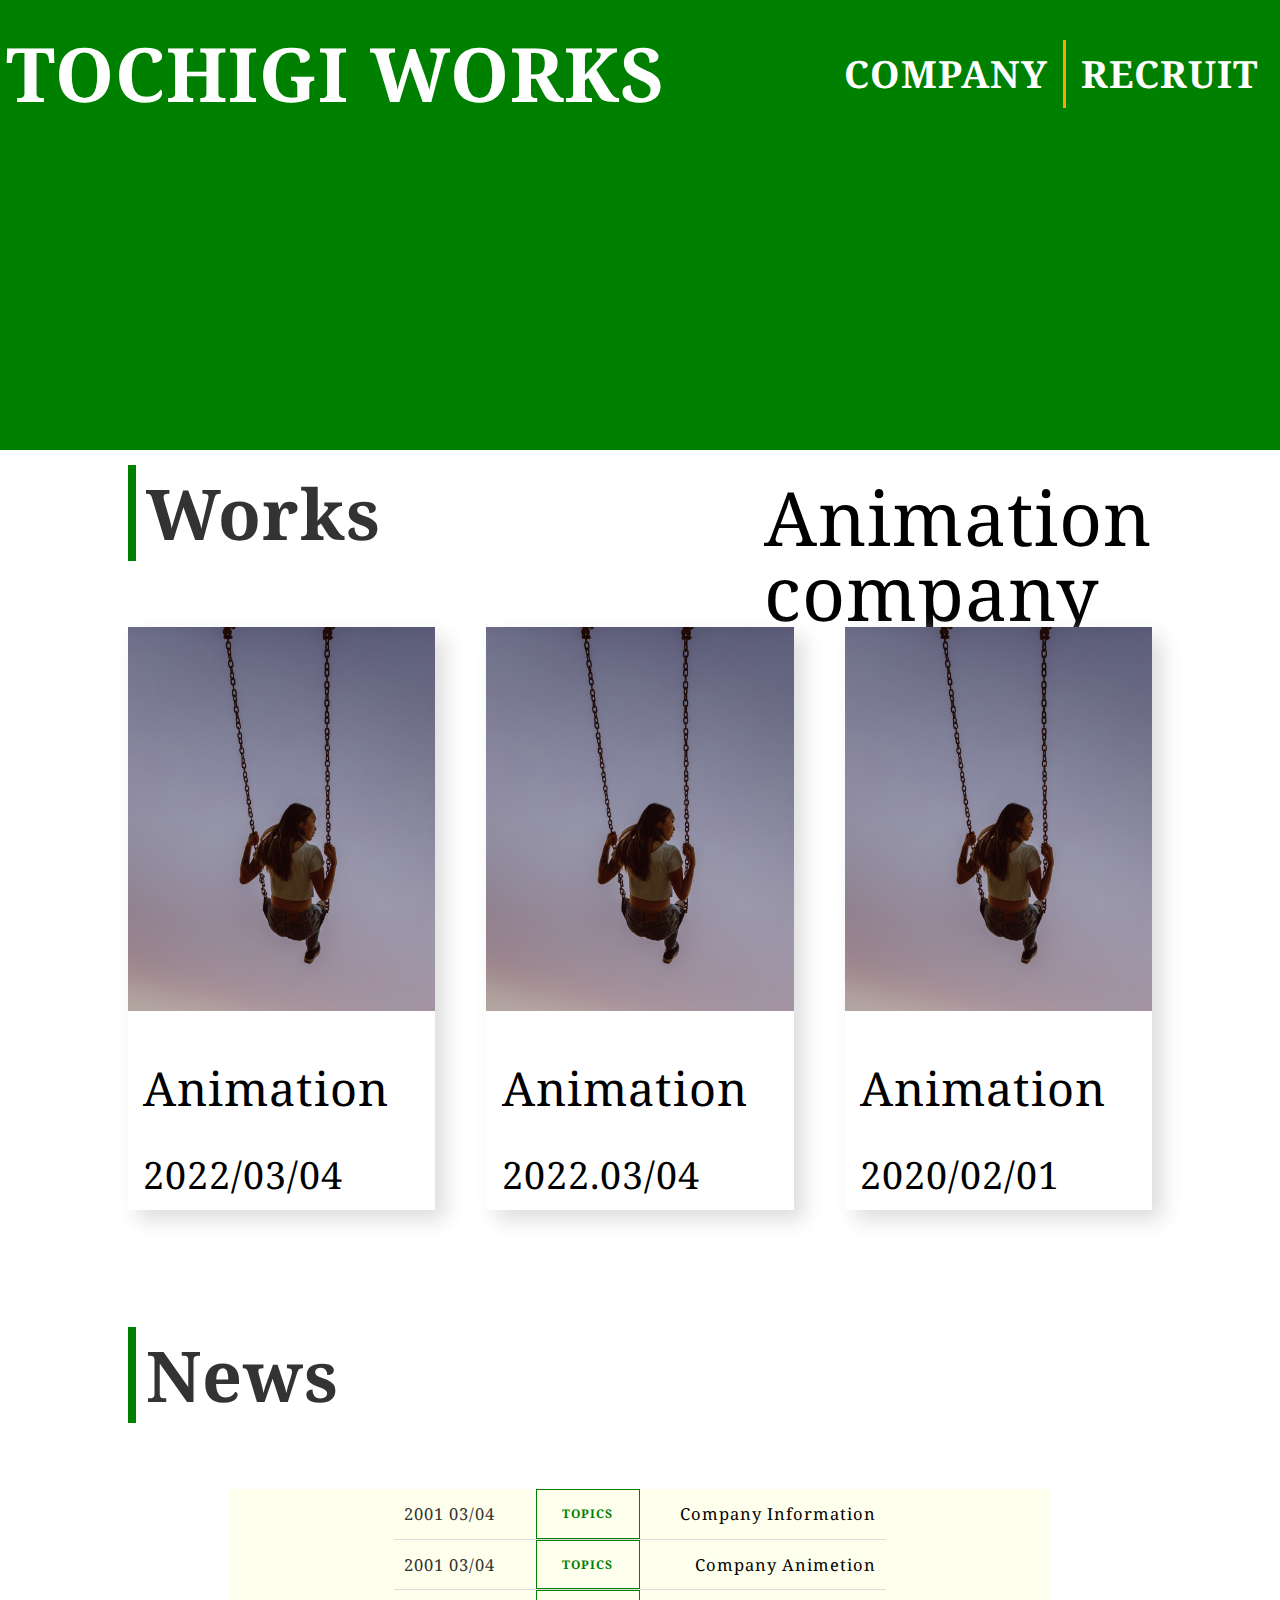
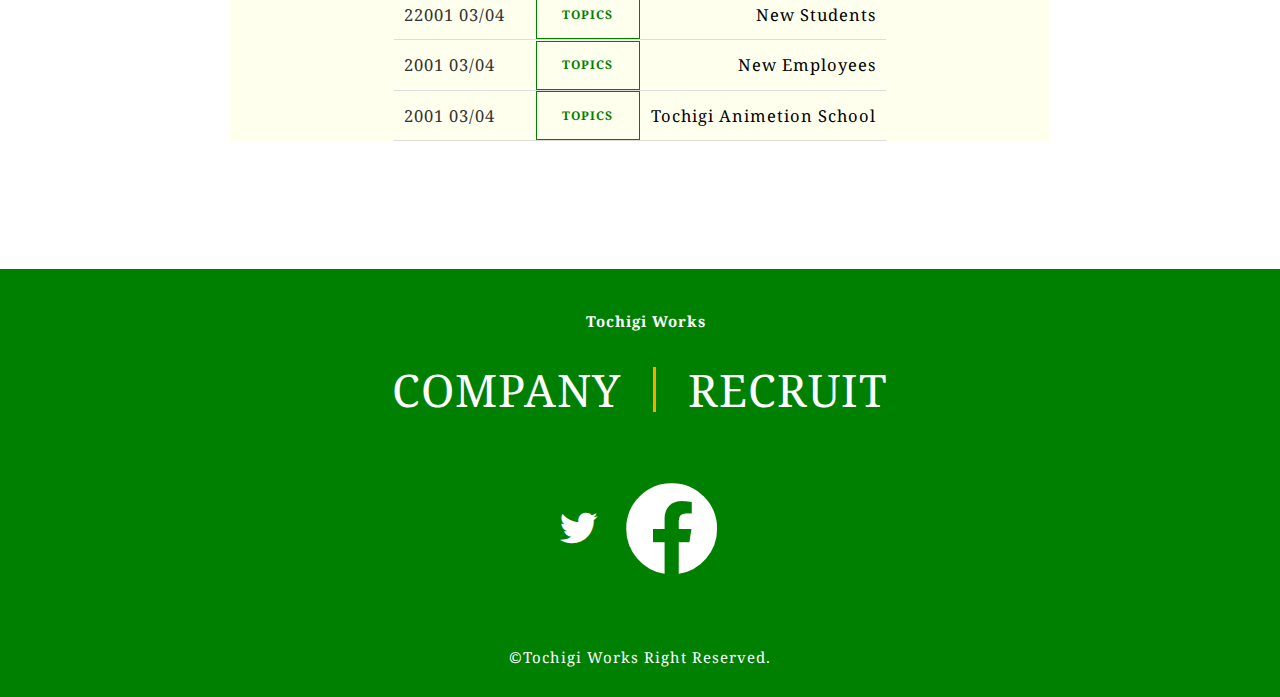
==== HP3]/index.html @ cfedeef0 "first-commit" ====
<!DOCTYPE html>
<html>
  <head>
    <meta charset="UTF-8">
    <title>プログラミング教材「WithCode」</title>
    <meta name="description" content="「人生をコードと共に」というビジョンを達成するべく、皆さんのプログラミング学習をサポートします。">
    <meta name="keywords" content="IT,プログラミング,コミュニティ">
    <meta name="viewport" content="width=device-width, initial-scale=1.0">
    <meta property="og:title" content="プログラミング教材「WithCode」">
    <meta property="og:type" content="article">
    <meta property="og:url" content="https://withcode-plus.tech">
    <meta property="og:image" content="img/logo.png">
    <meta property="og:description" content="「人生をコードと共に」というビジョンを達成するべく、皆さんのプログラミング学習をサポートします。">
    <meta property="og:site_name" content="プログラミング教材">
    <link rel="icon" href="favicon.ico">
    <link rel="apple-touch-icon" sizes="180×180" href="img/logo.png">
    <link rel="stylesheet" type="text/css" href="css/reset.css">
    <link rel="stylesheet" type="text/css" href="css/common1.css">
    <link rel="stylesheet" type="text/css" href="css/index.css">
    <link rel="preconnect" href="https://fonts.gstatic.com">
    <link href="https://fonts.googleapis.com/css2?family=Noto+Serif:ital,wght@0,400;0,700;1,400;1,700&display=swap"
      rel="stylesheet">
      <link rel="stylesheet" href="https://cdnjs.cloudflare.com/ajax/libs/font-awesome/5.11.2/css/all.css">
  </head>
  <body>
    <header>
      <div class="header_inner">
        <div class="header_logo">
          <h1>TOCHIGI WORKS</h1>
          </div>
        <nav class="header_nav">
          <ul>
            <li><a href="html/company.html">COMPANY</a></li>
            <li><a href="html/recruit.html">RECRUIT</a></li>
          </ul>
        </nav>
        <div class="header_sub">
          <p>Animation<br>company</p>
        </div>
      </div>
      <div class="drawer"></div>
    </header>
    <main>
<section class="works section">
  <div class="inner">
    <h2 class="section_ttl"><small></small>Works</h2>
    <div class="works_all">
      <ul class="works_list">
        <li class="works_item">
          <a href="works.html">
            <div class="works_img">
              <img src="img/pexels-jasmin-chew-8373866.jpg" alt="ニュース画像">
            </div>
            <div class="works_txt">
              <p class="works_ttl">Animation</p>
              <p class="works_date">2022/03/04</p>
            </div>
          </a>
        </li>
        <li class="works_item">
          <a href="works.html">
            <div class="works_img">
              <img src="img/pexels-jasmin-chew-8373866.jpg" alt="ニュース画像">
            </div>
            <div class="works_txt">
              <p class="works_ttl">Animation</p>
              <p class="works_date">2022.03/04</p>
            </div>
          </a>
        </li>
        <li class="works_item">
          <a href="works.html">
            <div class="works_img">
              <img src="img/pexels-jasmin-chew-8373866.jpg" alt="ニュース画像">
            </div>
            <div class="works_txt">
              <p class="works_ttl">Animation</p>
              <p class="works_date">2020/02/01</p>
            </div>
          </a>
        </li>
      </ul>
    </div>
  </div>
</section>
      <section class="news section">
      <div class="inner">
          <h2 class="section_ttl"><small></small>News</h2>
        <div class="news_all">
          <div class="news_wrapper">
            <ul class="news_list">
              <li class="news_item">
                <span class="news_date">2001 03/04</span>
                <p class="news_category">TOPICS</p>
                <a href="#" class="news_ttl">Company Information</a>
              </li>
              <li class="news_item">
                <span class="news_date">2001 03/04</span>
                <p class="news_category">TOPICS</p>
                <a href="#" class="news_ttl">Company Animetion</a>
              </li>
              <li class="news_item">
                <span class="news_date">22001 03/04</span>
                <p class="news_category">TOPICS</p>
                <a href="#" class="news_ttl">New Students</a>
              </li>
              <li class="news_item">
                <span class="news_date">2001 03/04</span>
                <p class="news_category">TOPICS</p>
                <a href="#" class="news_ttl">New Employees</a>
              </li>
              <li class="news_item">
                <span class="news_date">2001 03/04</span>
                <p class="news_category">TOPICS</p>
                <a href="#" class="news_ttl">Tochigi Animetion School</a>
              </li>

            </ul>
          </div>
        </div>
        </div>
        </section>
    </main>
    <footer>
      <div class="footer_logo">
        <h2>Tochigi Works</h2>
      </div>
      <ul class="footer_list">
        <li class="footer_item">
          <a href="html/company.html">COMPANY</a>
        </li>
        <li class="footer_item">
          <a href="html/recruit.html">RECRUIT</a>
        </li>
      </ul>
      <ul class="footer_sns">
        <li class="sns_icon1">
          <a href="#"><i class="fab fa-twitter"></i></a>
        </li>
        <li class="sns_icon2">
          <a href="#"><i class="fab fa-facebook"></i></a>
        </li>
      </ul>
      <small class="footer_txt">©Tochigi Works Right Reserved.</small>
    </footer>
  </body>
</html>
---- HP3]/css/common1.css ----
@charset "UTF-8";

body {
  font-size: 15px;
  font-family: "Noto Serif", serif;
  line-height: 1.8;
  letter-spacing: 1px;
  word-break: break-all;
  color: #333;
}

a {
  text-decoration: none;
  color: #333;
}

li {
  list-style: none;
}
header {
  background-color: green;

  height: 30em;
}

.header_inner {
  display: flex;
  justify-content: space-between;
  align-items: center;
  padding: 0.5%; /* 変更 */
}

.header_logo {
  width: 40%;
  color: white;
  font-size: 5em;
  white-space: nowrap;
}

.header_nav {
  width: 70%;
}

.header_nav ul {
  display: flex;
  justify-content: flex-end;
  align-items: center;
  padding-left: 20%;
}

.header_nav ul li {
  text-align: center;
  font-size: 1em;
  font-weight: bold;
  padding: 0 2.5%; /* 変更 */
  border-right: solid 3px orange; /* 追加 */
}

.header_nav ul li:last-child /* 追加 */ {
  border-right: none; /* 追加 */
}

.header_nav ul li a /* 追加 */ {
  color: #fff; /* 追加 */
}

.header_nav ul li a:hover /* 追加 */ {
  color: orange; /* 追加 */
  opacity: 0.8; /* 追加 */
}
.header_sub {
  position: absolute;
  bottom: 30%;
  right: 10%;
}
.header_sub p {
  font-size: 5em;
  line-height: 1;
  color: black;
}
header .drawer {
  visibility: hidden;
}
.section {
  position: relative;
}
.inner {
  width: 80%;
  margin: 0 auto;
}

.intro {
  width: 40%;
}
.section_ttl {
  margin-bottom: 5%;
  font-size: 70px;
}

.section_ttl small {
  border-left: solid 8px green;
  padding-right: 10px;
}

.intro_txt {
  font-size: 1em;
}
.service_list {
  display: flex;
  flex-wrap: wrap;
  justify-content: space-between;
}

.service_item {
  position: relative;
  width: 47.5%;
  height: 47.5%;
  overflow: hidden;
  box-shadow: 10px 10px 20px #ddd;
  margin: 10% 0;
}

.service_item._service2 {
  bottom: 15em;
}

.service_item._service3 {
  bottom: 7.5em;
  margin-bottom: 0;
}

.service_item._service4 {
  bottom: 22.5em;
  margin-bottom: 0;
}
.service_img {
  position: relative;
  width: 100%;
  height: 35em;
  z-index: -1;
}

.service_img::after {
  content: "";
  position: absolute;
  width: 80%;
  height: 40em;
  background: #ffffff;
  transform: rotate(13deg);
  left: 45%;
  top: -2.5%;
}

.service_img._service {
  background: url(../img/service.png) no-repeat center;
  background-size: cover;
}
.service_inner_txt {
  position: absolute;
  top: 50%;
  left: 55%;
  transform: translate(-10%, -50%);
}
.service_sub_ttl {
  font-size: 1.2em;
}

.service_ttl {
  display: inline;
  font-size: 1.75em;
  font-weight: 700;
  background: linear-gradient(transparent 80%, green);
}
.btn {
  width: 25%;
  margin: 0 auto;
  line-height: 4;
}

.btn a {
  display: block;
  width: 100%;
  height: 100%;
  background: #000;
  text-align: center;
  color: #ffffff;
  font-size: 1.25em;
  font-weight: 700;
  border-radius: 60px;
}
footer {
  margin-top: 10%;
  padding: 3% 0 2%;
  background-color: green;
  color: #fff;
}
.footer_logo {
  width: 17.5%;
  height: auto;
  margin: 0 auto;
  margin-bottom: 2.5%;
  white-space: nowrap;
}
.footer_logo h2 {
  font-size: 1em;
  text-align: center;
  padding-left: 12px;
}

.footer_logo a {
  display: block;
}

.footer_logo img {
  width: 100%;
}
.footer_list {
  display: flex;
  justify-content: center;
  margin-bottom: 2.5%;
}

.footer_item {
  padding-right: 2.5%;
  margin-right: 2.5%;
  border-right: solid 3px orange;
  font-size: 1.2em;
  line-height: 1;
}

.footer_item:last-child {
  padding-right: 0;
  margin-right: 0;
  border-right: none;
}

.footer_item a {
  color: #fff;
}

.footer_item a:hover {
  color: orange;
}
.footer_sns {
  margin-bottom: 2.5%;
  display: flex;
  justify-content: center;
  align-items: center;
}

.footer_sns .sns_icon1 {
  margin-right: 2%;
}

.footer_sns .sns_icon1,
.sns_icon2 {
  transition: 0.2s;
}

.footer_sns .sns_icon1:hover,
.sns_icon2:hover {
  transition: 0.2s;
  transform: translateY(-5px);
}

.footer_sns .sns_icon1 a,
.sns_icon2,
a {
  color: #fff;
  font-size: 2.5em;
}
.footer_txt {
  display: block;
  text-align: center;
}
@media screen and (max-width: 1024px) {
  .section {
    margin: 25% 0;
  }
  .inner {
    width: 90%;
  }
  .intro {
    width: 100%;
  }
  header .drawer {
    visibility: visible;
    width: 24px;
    position: absolute;
    top: 15px;
    right: 15px;
    border-top: solid 4px #fff;
    cursor: pointer;
    z-index: 100;
  }

  header .drawer::before,
  header .drawer::after {
    content: "";
    display: block;
    width: 24px;
    background: #fff;
    height: 4px;
    position: absolute;
    top: 0;
    right: 0;
    transition: all 0.5s;
  }

  header .drawer::before {
    top: 6px;
  }

  header .drawer::after {
    top: 15px;
  }
  header .header_nav {
    position: fixed;
    display: none;
    width: 100%;
    height: 100%;
    top: 0;
    left: 0;
    z-index: 50;
    background: #000;
  }

  header .header_nav ul {
    display: block;
    margin: 25% 0;
  }

  header .header_nav ul li {
    margin: 5% auto;
    border-right: unset;
  }

  header .header_nav ul li a {
    line-height: 3;
    font-size: 1.75em;
  }
  body.nav-open header .drawer {
    border-top: 0;
  }

  body.nav-open header .drawer::before {
    top: 9px;
    transform: rotate(-45deg);
  }

  body.nav-open header .drawer::after {
    top: 9px;
    transform: rotate(45deg);
  }
}
---- HP3]/css/index.css ----
.works .section_ttl {
  margin-bottom: 5%;
  font-size: 70px;
}

.works_list {
  display: flex;
  justify-content: space-between;
  flex-wrap: wrap; /* 追加 */
}

.works_item {
  width: 30%;
  height: auto;
  margin-bottom: 10%;
  box-shadow: 10px 10px 20px #ddd;
  cursor: pointer;
  transition: all 0.3s ease-in-out 0s;
}

.works_item:hover {
  transition: all 0.3s ease-in-out 0s;
  transform: scale(0.95);
  opacity: 0.8;
}

.works_img img {
  width: 100%;
  height: 100%;
}

.works_txt {
  padding: 0 5%;
}

.works_ttl {
  margin: 12.5% 0;
  font-size: 1.25em;
  line-height: 1;
  color: black;
}

.works_date {
  position: relative;
  font-size: 1em;
  line-height: 1.5;
  margin-bottom: 2.5%;
  color: black;
}
.news_all {
  width: 100%;
  display: flex;
  justify-content: space-around;
  align-items: baseline;
}
.news_wrapper {
  width: 80%;
  background-color: #ffe;
}
.news_list {
  width: 60%;
  margin: 0 auto;
}
.news_item {
  display: flex;
  justify-content: space-between;
  align-items: center;
  border-bottom: 1px solid #ddd;
  padding: 2%;
}
.news_date {
  font-size: 1.1em;
}
.news_category {
  position: absolute;
  right: 50%;
  font-weight: bold;
  padding: 1% 2%;
  border: 1px solid green;
  font-size: 0.8em;
  color: green;
}
.news_ttl {
  font-size: 1.1em;
  color: black;
}
.news_ttl:hovor {
  border-bottom: 1px solid green;
}
.news_side_wrapper {
  width: 20%;
}
.news_side_inner p {
  font-size: 1.3em;
  font-weight: bold;
}
.news_side_list {
  margin: 10% 0;
}
.news_side_item {
  position: relative;
  margin: 5% 0;
  padding: 0 5%;
}

.news_side_item::before {
  content: "";
  position: absolute;
  top: 10px;
  left: 0;
  border-style: solid;
  border-width: 3px;
}

@media screen and (max-width: 1024px) {
  .news_item {
    width: 100%;
  }
}
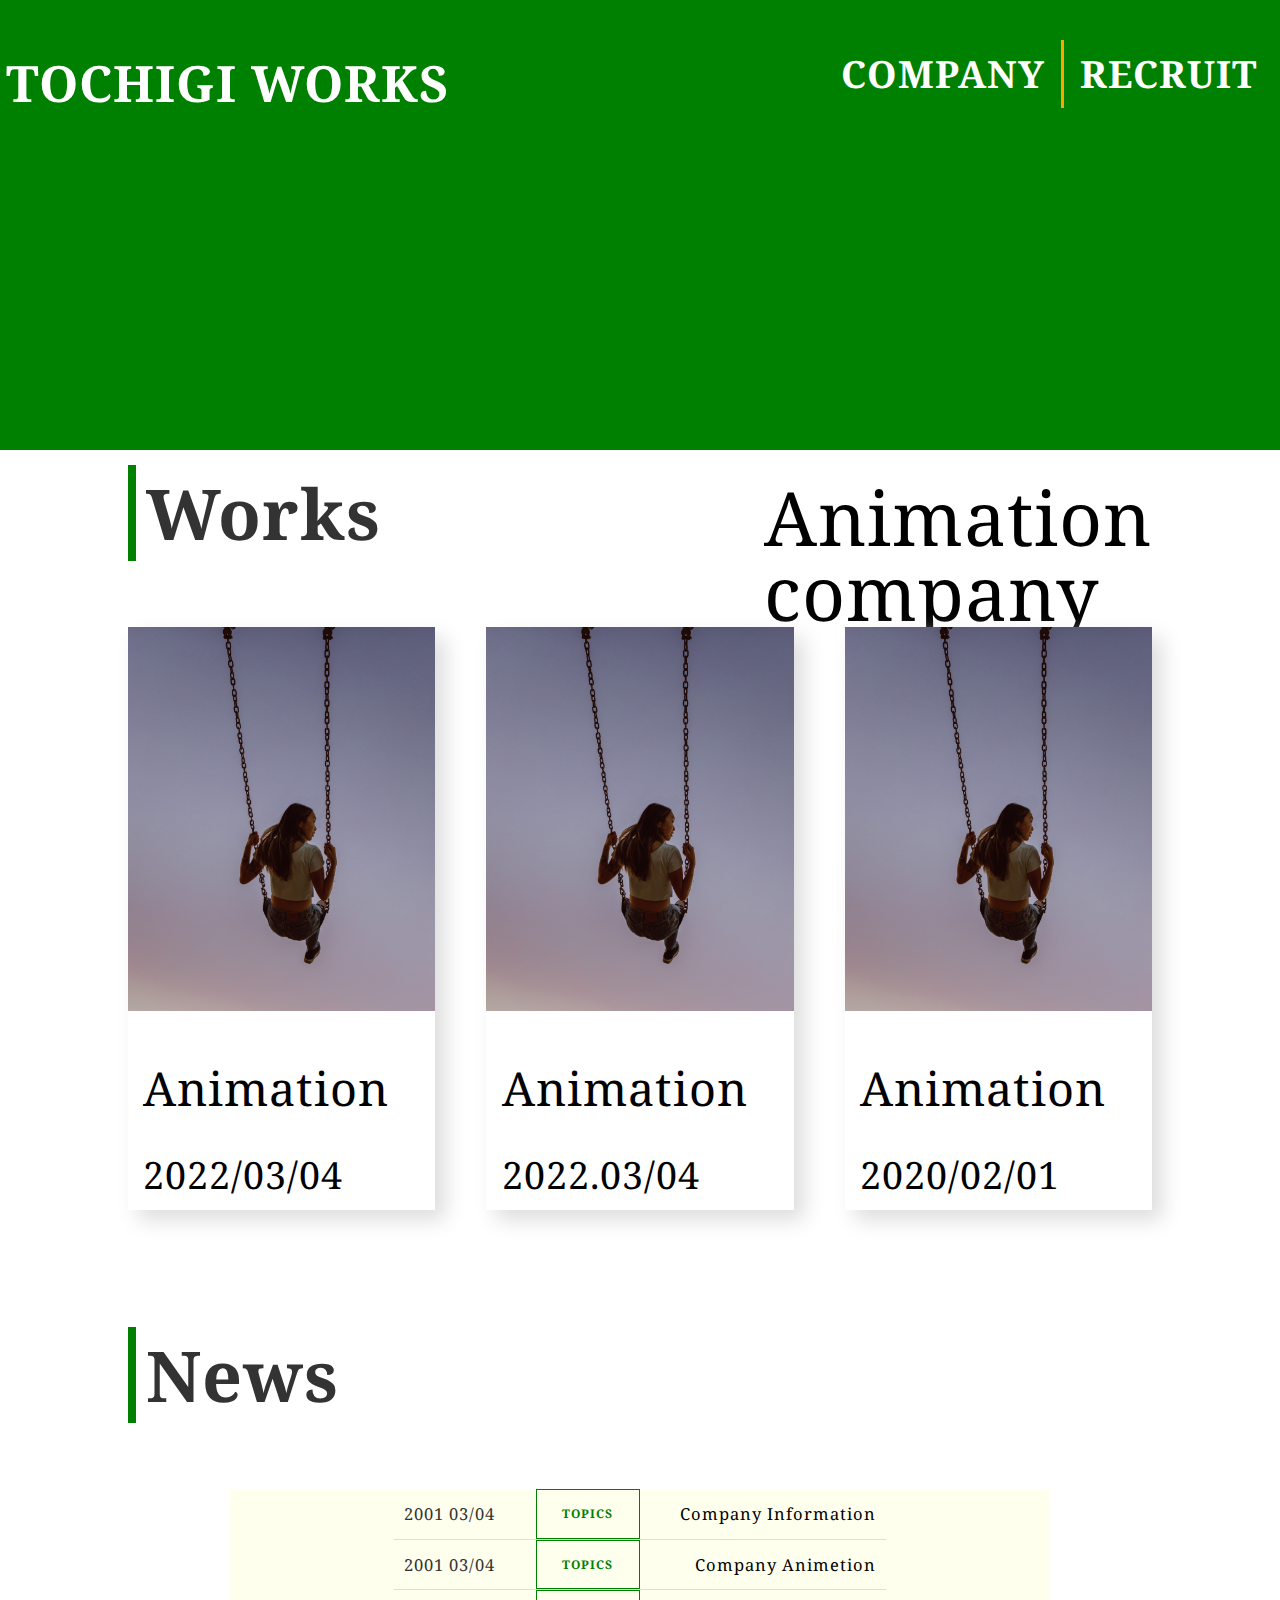
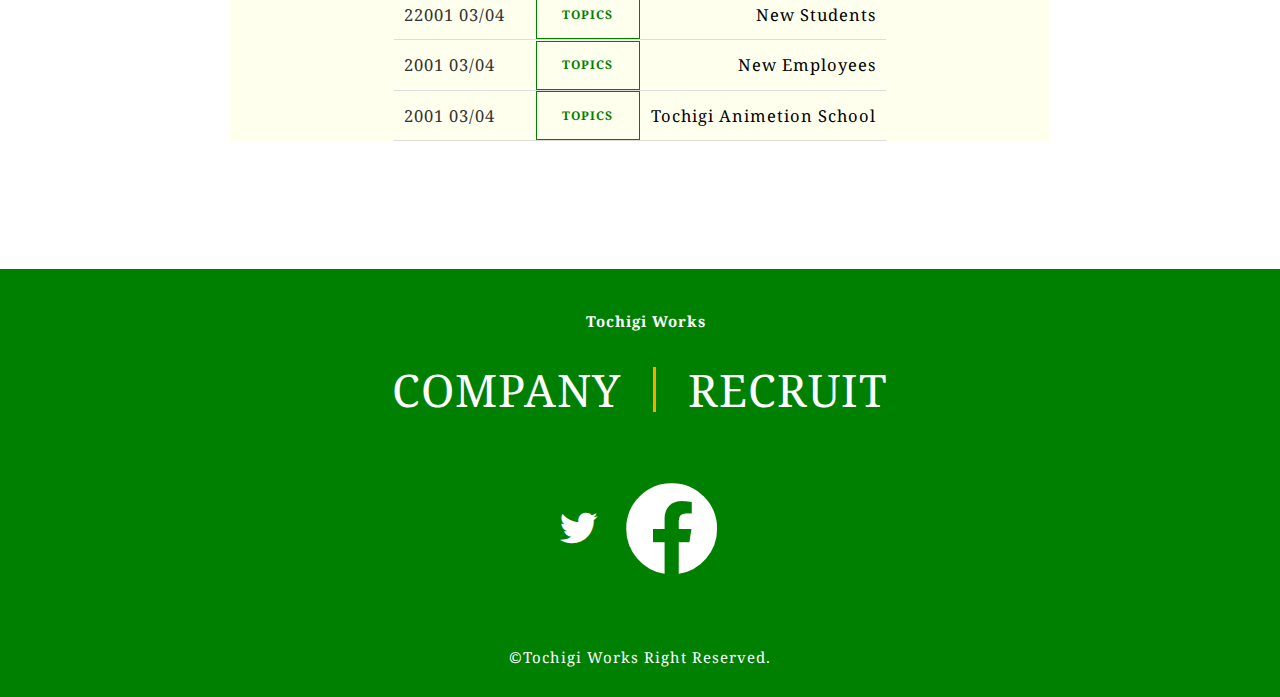
==== commit 8f012f98: "third-commit" ====
--- a/HP3]/index.html
+++ b/HP3]/index.html
@@ -26,7 +26,7 @@
     <header>
       <div class="header_inner">
         <div class="header_logo">
-          <h1>TOCHIGI WORKS</h1>
+          <h1><a href="index.html">TOCHIGI WORKS</a></h1>
           </div>
         <nav class="header_nav">
           <ul>
@@ -143,5 +143,7 @@
       </ul>
       <small class="footer_txt">©Tochigi Works Right Reserved.</small>
     </footer>
-  </body>
+      <script src="https://cdnjs.cloudflare.com/ajax/libs/jquery/3.4.1/jquery.min.js"></script>
+      <script type="text/javascript" src="js/common.js"></script>
+   </body>
 </html>--- a/HP3]/css/common1.css
+++ b/HP3]/css/common1.css
@@ -21,6 +21,12 @@
   background-color: green;
 
   height: 30em;
+}
+.header_logo a {
+  font-size: 50px;
+}
+.header_logo a:hover {
+  color: orange;
 }
 
 .header_inner {
@@ -283,13 +289,18 @@
   .intro {
     width: 100%;
   }
+  .header_sub {
+    position: absolute;
+    top: 27%;
+    right: 10%;
+  }
   header .drawer {
     visibility: visible;
     width: 24px;
     position: absolute;
     top: 15px;
     right: 15px;
-    border-top: solid 4px #fff;
+    border-top: solid 4px #aaaaaa;
     cursor: pointer;
     z-index: 100;
   }
@@ -299,7 +310,7 @@
     content: "";
     display: block;
     width: 24px;
-    background: #fff;
+    background: #aaaaaa;
     height: 4px;
     position: absolute;
     top: 0;
@@ -317,27 +328,31 @@
   header .header_nav {
     position: fixed;
     display: none;
-    width: 100%;
-    height: 100%;
+    width: 50%;
+    height: 30%;
     top: 0;
-    left: 0;
+    right: 0;
     z-index: 50;
-    background: #000;
+    background: black;
   }
 
   header .header_nav ul {
     display: block;
-    margin: 25% 0;
+    padding-left: 0%;
   }
 
   header .header_nav ul li {
-    margin: 5% auto;
-    border-right: unset;
+    margin: 8%;
+    white-space: nowrap;
   }
 
   header .header_nav ul li a {
     line-height: 3;
-    font-size: 1.75em;
+    font-size: 1.5em;
+  }
+
+  header .header_nav ul li.contact {
+    width: 30%;
   }
   body.nav-open header .drawer {
     border-top: 0;
@@ -353,3 +368,59 @@
     transform: rotate(45deg);
   }
 }
+@media screen and (max-width: 480px) {
+  .header_logo h1 {
+    font-size: 40px;
+  }
+  .works_list {
+    display: block !important;
+  }
+  .works_item {
+    width: 100% !important;
+  }
+  .news_list {
+    width: 100% !important;
+    margin: 0 auto;
+  }
+  .news_wrapper {
+    width: 100% !important;
+  }
+  .header_logo a {
+    font-size: 30px;
+  }
+}
+
+@media screen and (max-width: 375px) {
+  .header_logo h1 {
+    font-size: 20px;
+  }
+  .header_logo a {
+    font-size: 20px;
+  }
+  .header_sub p {
+    font-size: 30px;
+  }
+  .works_ttl {
+    font-size: 30px !important;
+  }
+  .news_category {
+    visibility: hidden;
+  }
+  .news_date {
+    font-size: 0.9em !important;
+  }
+  .news_ttl {
+    font-size: 0.9em !important;
+  }
+  .footer_item a {
+    font-size: 1em;
+  }
+  header {
+    height: 10em;
+  }
+  .header_sub {
+    position: absolute;
+    top: 17%;
+    right: 0%;
+  }
+}
